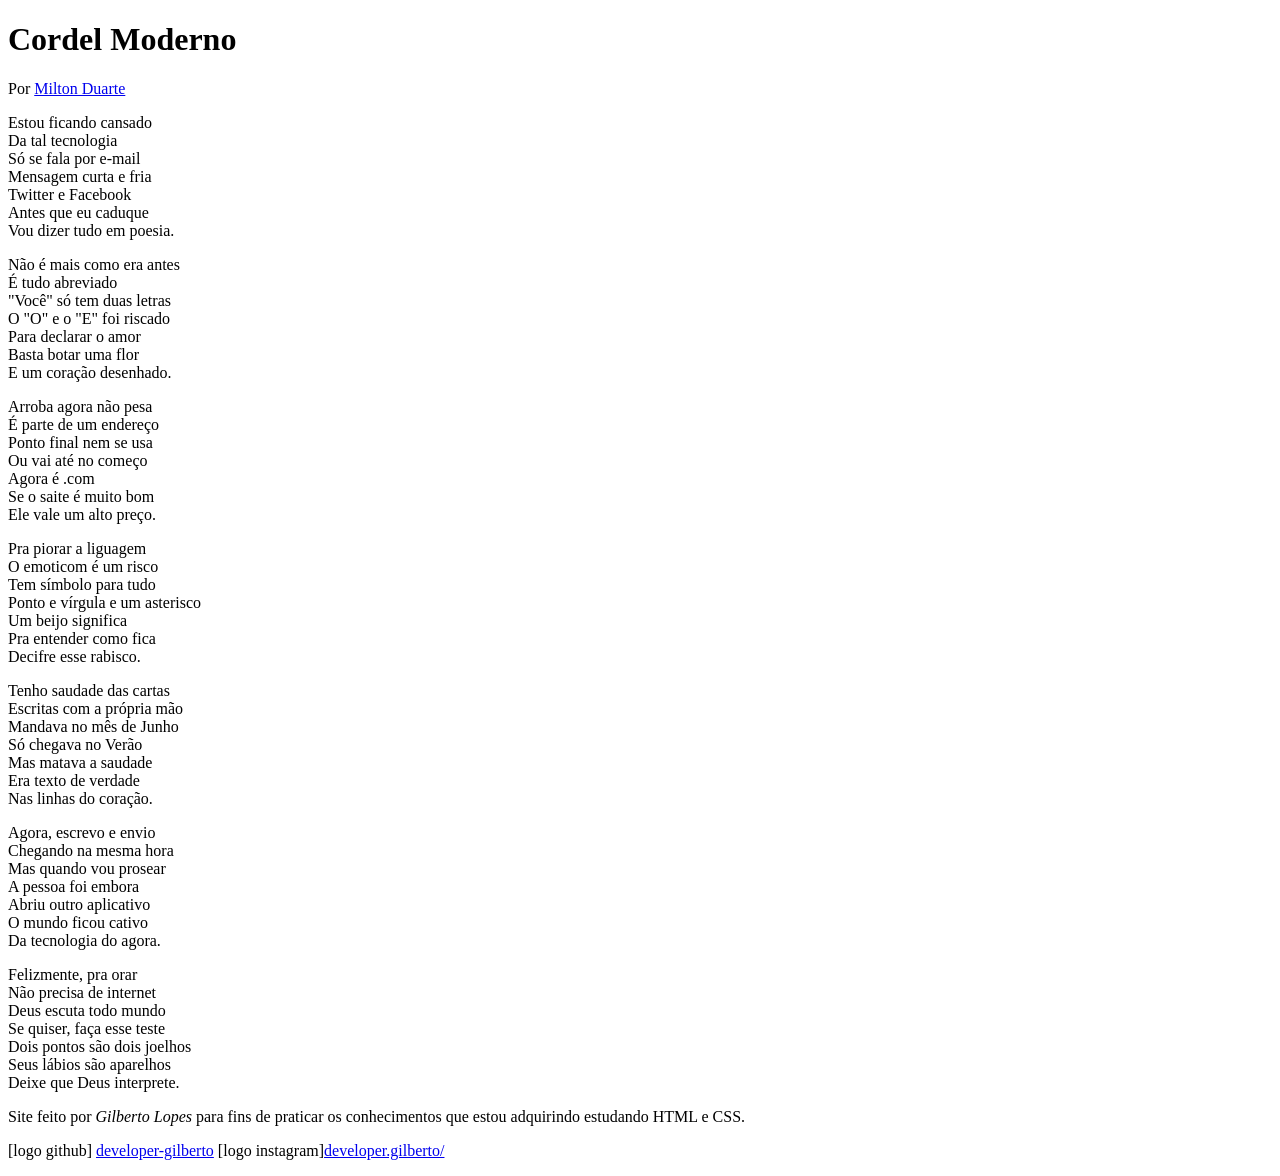
==== index.html @ d1b2ed77 "add o conteudo html do projeto cordel" ====
<!DOCTYPE html>
<html lang="pt-br">
<head>
    <meta charset="UTF-8">
    <meta http-equiv="X-UA-Compatible" content="IE=edge">
    <meta name="viewport" content="width=device-width, initial-scale=1.0">
    <title>Cordel Moderno</title>

    <link rel="stylesheet" href="css/style.css">

</head>
<body>
    <header>
        <h1>Cordel Moderno</h1>
            <p>
            Por <a href="https://www.recantodasletras.com.br/poesias/3186743">Milton Duarte</a>    
            </p>
    </header>

    <section>
        <p>
            Estou ficando cansado <br>
            Da tal tecnologia <br>
            Só se fala por e-mail <br>
            Mensagem curta e fria <br>
            Twitter e Facebook <br>
            Antes que eu caduque <br>
            Vou dizer tudo em poesia.
        </p>
    </section>

    <section>
        <p>
            Não é mais como era antes <br>
            É tudo abreviado <br>
            "Você" só tem duas letras <br>
            O "O" e o "E" foi riscado <br>
            Para declarar o amor <br>
            Basta botar uma flor <br>
            E um coração desenhado.
        </p>
    </section>

    <section>
        <p>
            Arroba agora não pesa <br>
            É parte de um endereço <br>
            Ponto final nem se usa <br>
            Ou vai até no começo <br>
            Agora é .com <br>
            Se o saite é muito bom <br>
            Ele vale um alto preço.     
        </p> 
        <p>
            Pra piorar a liguagem <br>
            O emoticom é um risco <br>
            Tem símbolo para tudo <br>
            Ponto e vírgula e um asterisco <br>
            Um beijo significa <br>
            Pra entender como fica <br>
            Decifre esse rabisco.
        </p>    
    </section>

    <section>
        <p>
            Tenho saudade das cartas <br>
            Escritas com a própria mão <br>
            Mandava no mês de Junho <br>
            Só chegava no Verão <br>
            Mas matava a saudade <br>
            Era texto de verdade <br>
            Nas linhas do coração.
        </p>
    </section>

    <section>
        <p>
            Agora, escrevo e envio <br>
            Chegando na mesma hora <br>
            Mas quando vou prosear <br>
            A pessoa foi embora <br>
            Abriu outro aplicativo <br>
            O mundo ficou cativo <br>
            Da tecnologia do agora.
        </p>
        <p>
            Felizmente, pra orar <br>
            Não precisa de internet <br>
            Deus escuta todo mundo <br>
            Se quiser, faça esse teste <br>
            Dois pontos são dois joelhos <br>
            Seus lábios são aparelhos <br>
            Deixe que Deus interprete.
        </p>
    </section>

    <footer>
        <p>
            Site feito por <em>Gilberto Lopes</em> para fins de praticar os conhecimentos que estou adquirindo estudando HTML e CSS.
        </p>
        <p>
            [logo github] <a href="https://github.com/developer-gilberto">developer-gilberto</a>
        
            [logo instagram]<a href="https://www.instagram.com/developer.gilberto/">developer.gilberto/</a>
        </p>
        
    </footer>
    
</body>
</html>
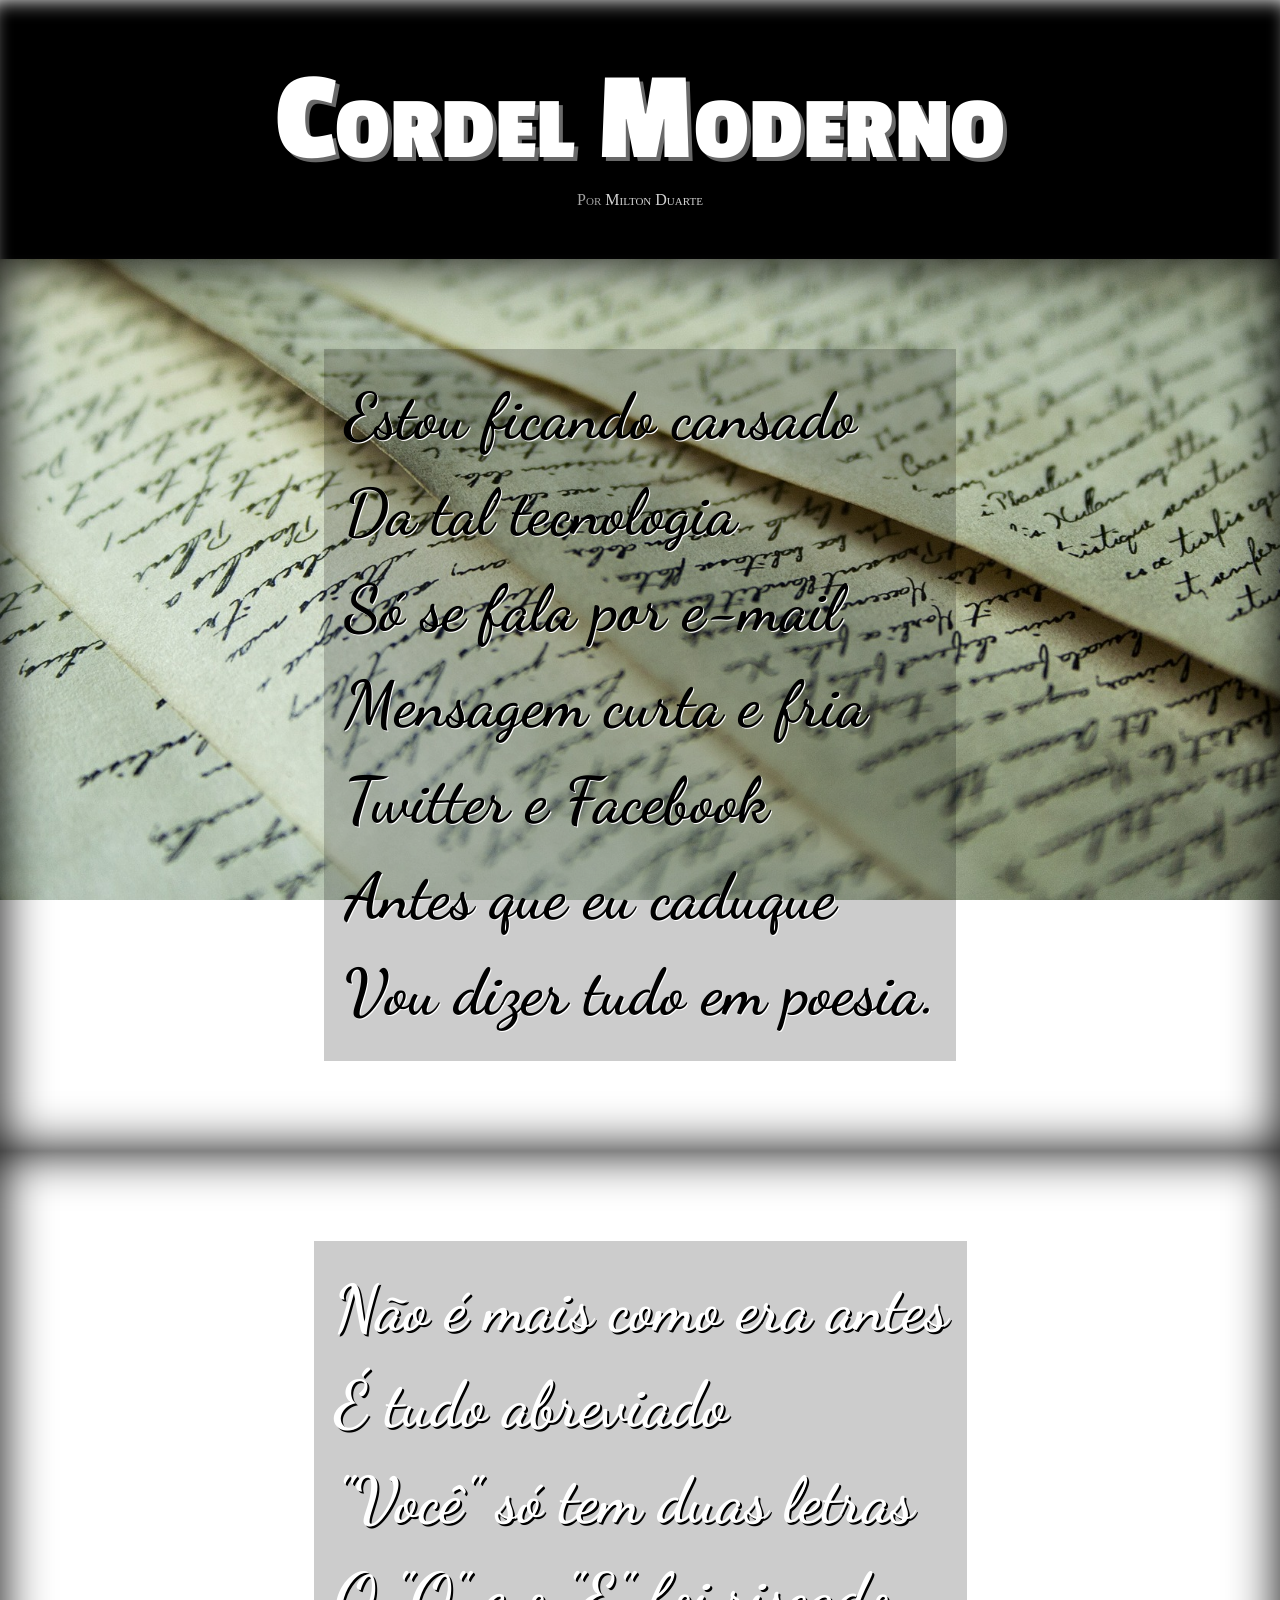
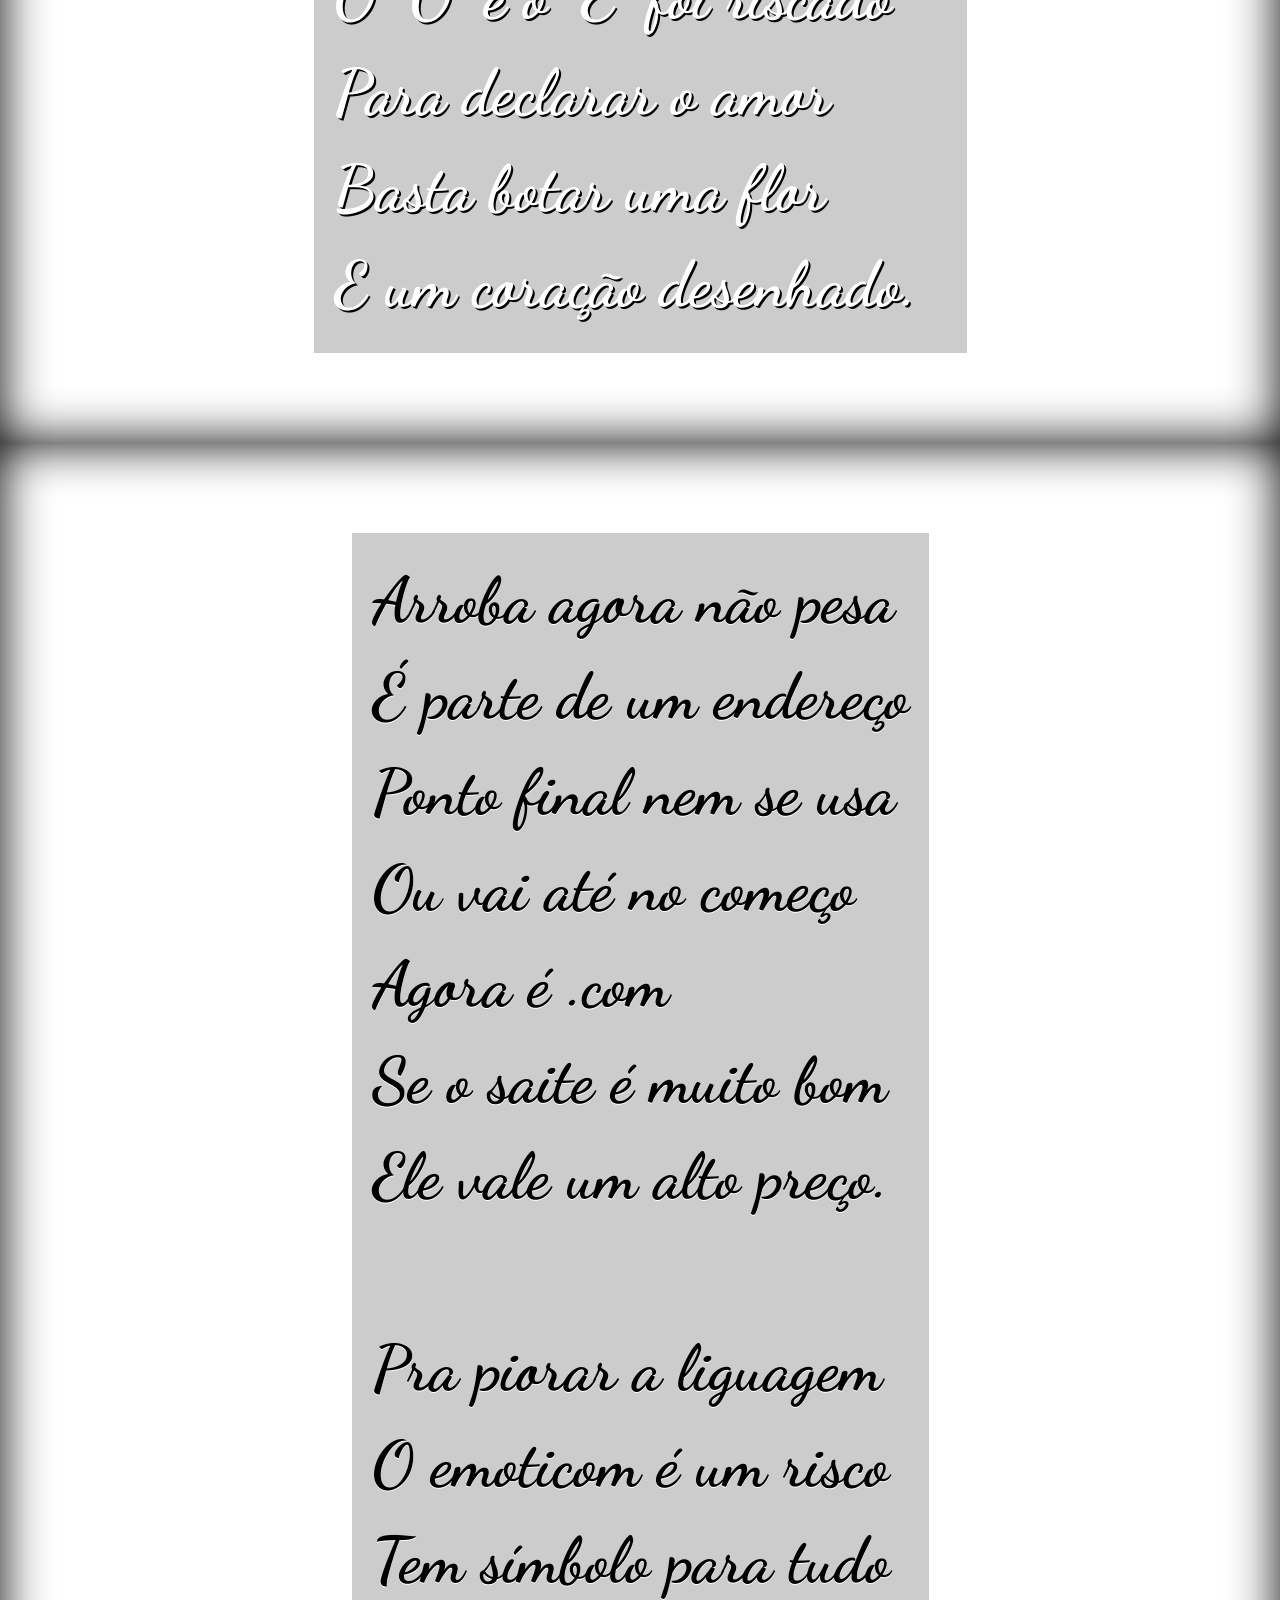
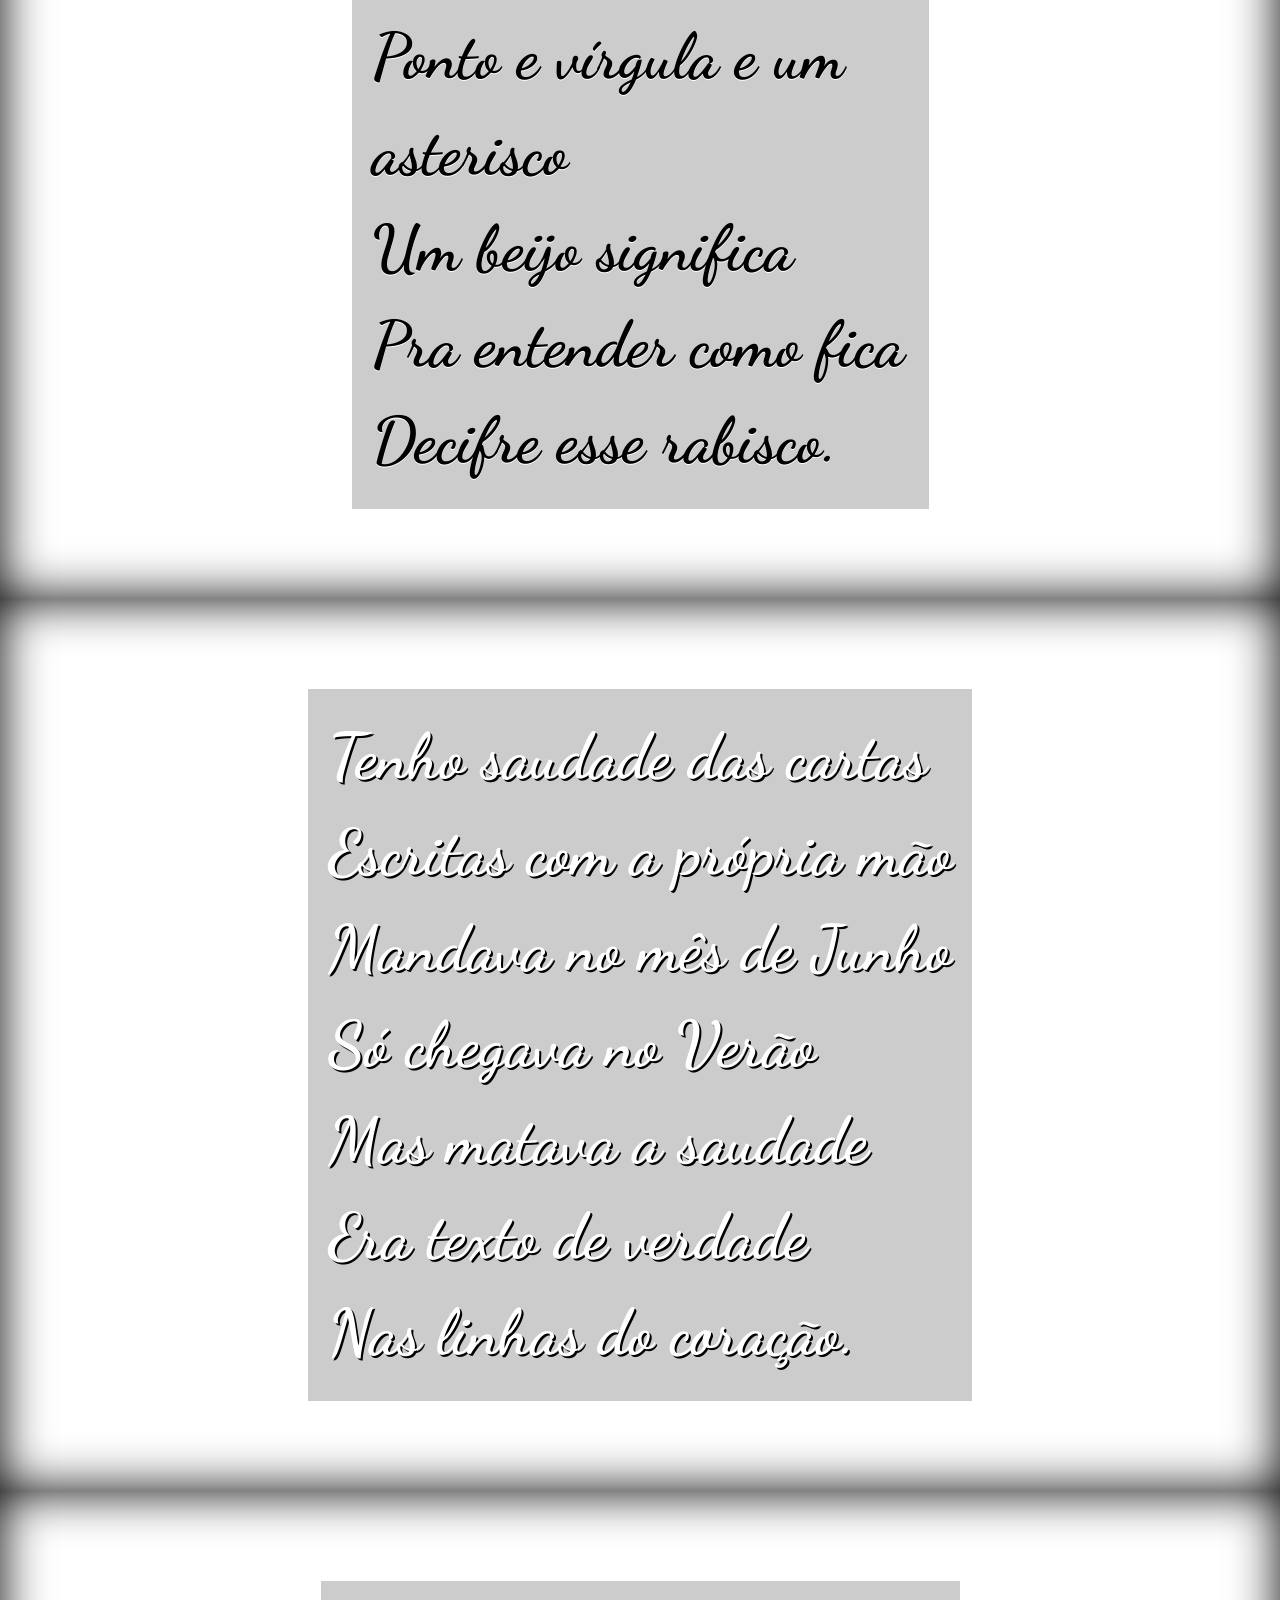
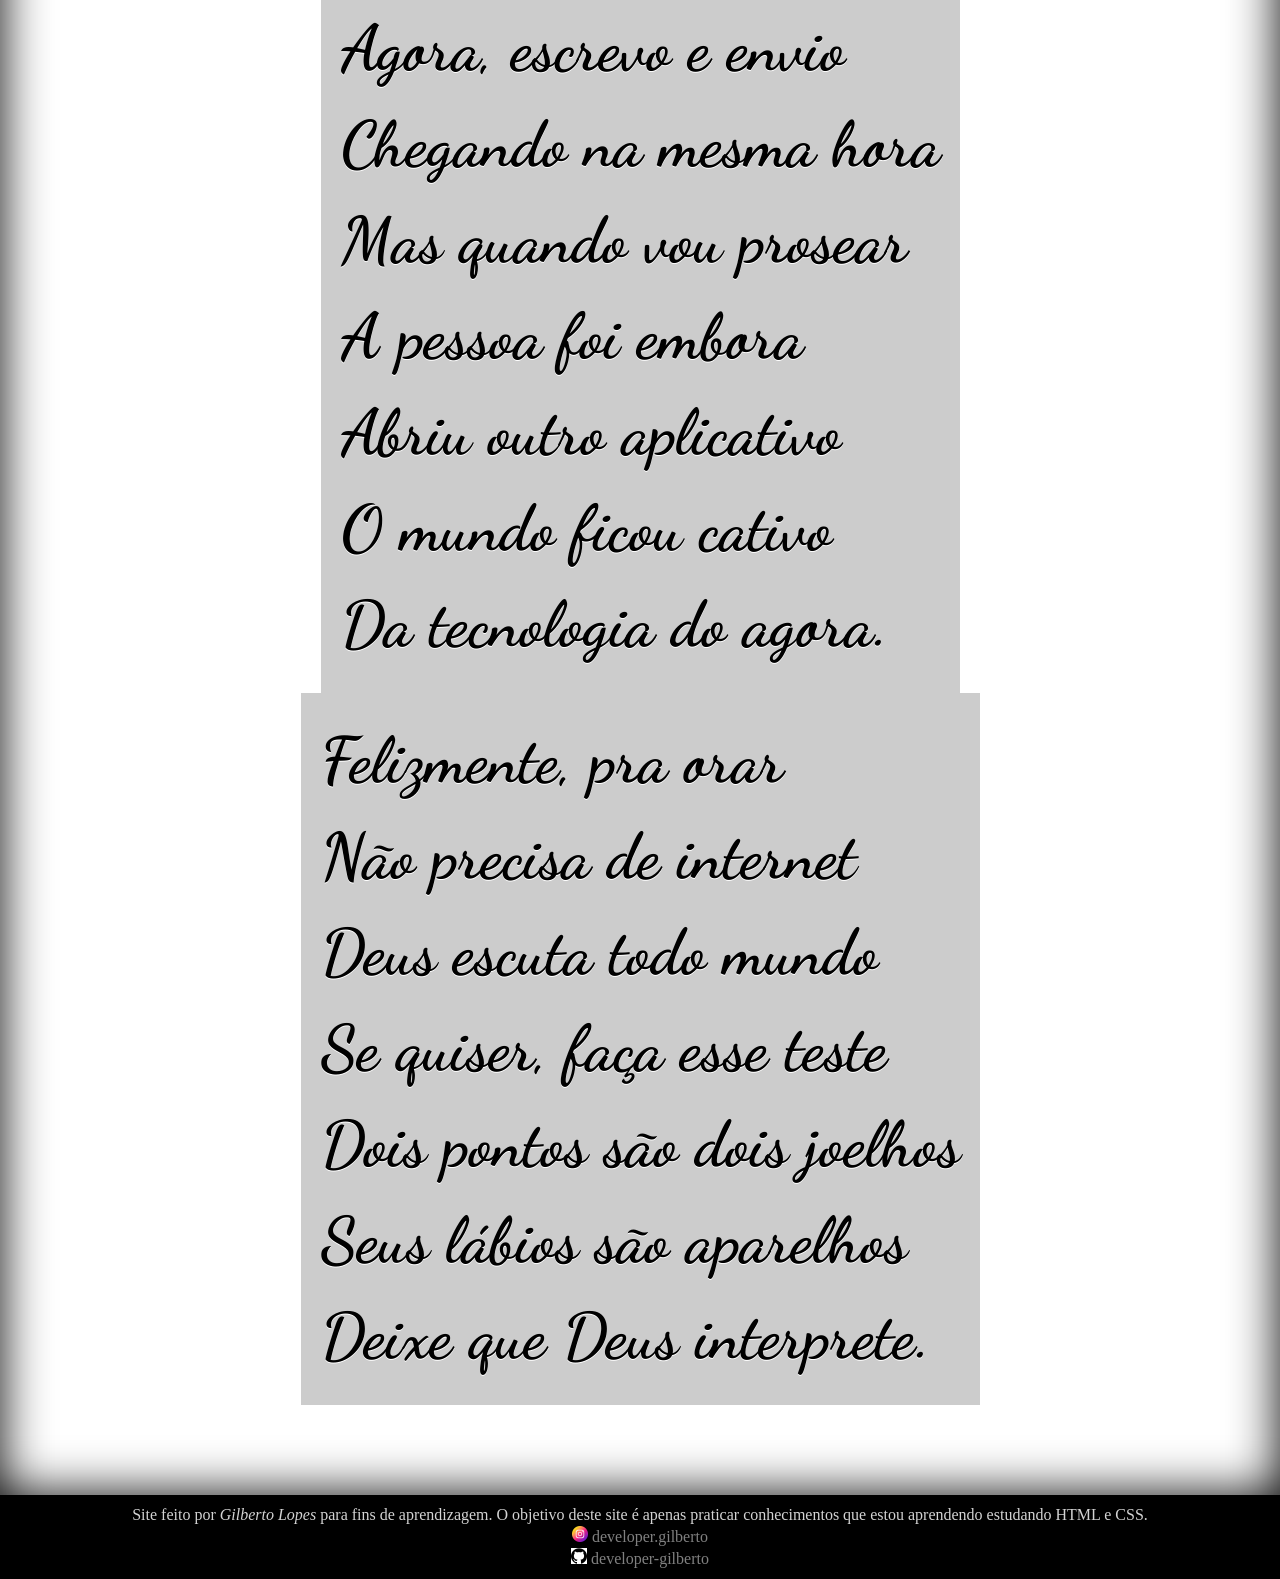
==== commit a438efce: "finish projeto cordel" ====
--- a/index.html
+++ b/index.html
@@ -17,92 +17,97 @@
             </p>
     </header>
 
-    <section>
-        <p>
-            Estou ficando cansado <br>
-            Da tal tecnologia <br>
-            Só se fala por e-mail <br>
-            Mensagem curta e fria <br>
-            Twitter e Facebook <br>
-            Antes que eu caduque <br>
-            Vou dizer tudo em poesia.
-        </p>
-    </section>
-
-    <section>
-        <p>
-            Não é mais como era antes <br>
-            É tudo abreviado <br>
-            "Você" só tem duas letras <br>
-            O "O" e o "E" foi riscado <br>
-            Para declarar o amor <br>
-            Basta botar uma flor <br>
-            E um coração desenhado.
-        </p>
-    </section>
-
-    <section>
-        <p>
-            Arroba agora não pesa <br>
-            É parte de um endereço <br>
-            Ponto final nem se usa <br>
-            Ou vai até no começo <br>
-            Agora é .com <br>
-            Se o saite é muito bom <br>
-            Ele vale um alto preço.     
-        </p> 
-        <p>
-            Pra piorar a liguagem <br>
-            O emoticom é um risco <br>
-            Tem símbolo para tudo <br>
-            Ponto e vírgula e um asterisco <br>
-            Um beijo significa <br>
-            Pra entender como fica <br>
-            Decifre esse rabisco.
-        </p>    
-    </section>
-
-    <section>
-        <p>
-            Tenho saudade das cartas <br>
-            Escritas com a própria mão <br>
-            Mandava no mês de Junho <br>
-            Só chegava no Verão <br>
-            Mas matava a saudade <br>
-            Era texto de verdade <br>
-            Nas linhas do coração.
-        </p>
-    </section>
-
-    <section>
-        <p>
-            Agora, escrevo e envio <br>
-            Chegando na mesma hora <br>
-            Mas quando vou prosear <br>
-            A pessoa foi embora <br>
-            Abriu outro aplicativo <br>
-            O mundo ficou cativo <br>
-            Da tecnologia do agora.
-        </p>
-        <p>
-            Felizmente, pra orar <br>
-            Não precisa de internet <br>
-            Deus escuta todo mundo <br>
-            Se quiser, faça esse teste <br>
-            Dois pontos são dois joelhos <br>
-            Seus lábios são aparelhos <br>
-            Deixe que Deus interprete.
-        </p>
-    </section>
+    <main>
+        <section class="livro">
+            <p>
+                Estou ficando cansado <br>
+                Da tal tecnologia <br>
+                Só se fala por e-mail <br>
+                Mensagem curta e fria <br>
+                Twitter e Facebook <br>
+                Antes que eu caduque <br>
+                Vou dizer tudo em poesia.
+            </p>
+        </section>
+        <section class="joaninha">
+            <p>
+                Não é mais como era antes <br>
+                É tudo abreviado <br>
+                "Você" só tem duas letras <br>
+                O "O" e o "E" foi riscado <br>
+                Para declarar o amor <br>
+                Basta botar uma flor <br>
+                E um coração desenhado.
+            </p>
+        </section>
+        <section class="livro">
+            <p>
+                Arroba agora não pesa <br>
+                É parte de um endereço <br>
+                Ponto final nem se usa <br>
+                Ou vai até no começo <br>
+                Agora é .com <br>
+                Se o saite é muito bom <br>
+                Ele vale um alto preço. <br><br>
+                Pra piorar a liguagem <br>
+                O emoticom é um risco <br>
+                Tem símbolo para tudo <br>
+                Ponto e vírgula e um <br>
+                asterisco <br>
+                Um beijo significa <br>
+                Pra entender como fica <br>
+                Decifre esse rabisco.
+            </p>
+        </section>
+        <section class="gil">
+            <p>
+                Tenho saudade das cartas <br>
+                Escritas com a própria mão <br>
+                Mandava no mês de Junho <br>
+                Só chegava no Verão <br>
+                Mas matava a saudade <br>
+                Era texto de verdade <br>
+                Nas linhas do coração.
+            </p>
+        </section>
+        <section class="livro">
+            <p>
+                Agora, escrevo e envio <br>
+                Chegando na mesma hora <br>
+                Mas quando vou prosear <br>
+                A pessoa foi embora <br>
+                Abriu outro aplicativo <br>
+                O mundo ficou cativo <br>
+                Da tecnologia do agora.
+            </p>
+            <p>
+                Felizmente, pra orar <br>
+                Não precisa de internet <br>
+                Deus escuta todo mundo <br>
+                Se quiser, faça esse teste <br>
+                Dois pontos são dois joelhos <br>
+                Seus lábios são aparelhos <br>
+                Deixe que Deus interprete.
+            </p>
+        </section>
+    </main>
 
     <footer>
+        
         <p>
-            Site feito por <em>Gilberto Lopes</em> para fins de praticar os conhecimentos que estou adquirindo estudando HTML e CSS.
+            Site feito por <em>Gilberto Lopes</em> para fins de aprendizagem. O objetivo deste site é apenas praticar conhecimentos que estou aprendendo estudando HTML e CSS.
         </p>
+        
         <p>
-            [logo github] <a href="https://github.com/developer-gilberto">developer-gilberto</a>
+            <img src="imagens/favicon-insta16x16.png" alt="instagram">
+                
+            <a href="https://instagram.com/developer.gilberto" target="_blank">developer.gilberto</a>
+        </p>
         
-            [logo instagram]<a href="https://www.instagram.com/developer.gilberto/">developer.gilberto/</a>
+        <p>
+            <img src="imagens/favicon-16x16.png" alt="GitHub" style="background-color: white;">
+                
+            <a href="https://github.com/developer-gilberto" target="_blank">developer-gilberto</a>
         </p>
         
     </footer>
--- a/css/style.css
+++ b/css/style.css
@@ -0,0 +1,112 @@
+@charset "UTF-8";
+
+@import url('https://fonts.googleapis.com/css2?family=Passion+One&display=swap');
+
+@import url('https://fonts.googleapis.com/css2?family=Dancing+Script:wght@500&display=swap');
+
+*{
+    margin: 0;
+    padding: 0;
+}
+
+:root{
+    --font-passion: 'Passion One', cursiva, arial;
+    --font-cursiva: 'Dancing Script', cursive, times;
+    --font-normal: Verdana, Geneva, Tahoma, sans-serif;
+}
+
+body{
+    background-image: url(../imagens/background002.jpg);
+    background-repeat: no-repeat;
+    background-size: cover;
+    background-attachment: fixed;
+    height: 100vh;
+}
+
+header{
+    background-color: black;
+    box-shadow: inset 0px 10px 20px -10px white;
+    text-align: center; 
+    padding:50px 50px;
+    font-variant: small-caps;
+}
+
+header h1{
+    text-shadow: 4px 4px 0px rgb(105, 105, 105);
+    font-family: var(--font-passion);
+    font-size: 10vw;
+    color: rgb(255, 255, 255);
+}
+
+header p{
+    color: rgb(162, 162, 162);
+}
+
+a{
+    text-decoration: none;
+    color: lightgray;
+    font-weight: normal;
+}
+
+a:hover{
+    text-decoration: underline;
+    color: rgb(255, 255, 255);
+    font-weight: bolder;
+}
+
+section{
+    text-align: center;
+    padding-top: 10vh;
+    padding-bottom: 10vh;
+    box-shadow: inset 0px 0px 50px 0px black;
+}
+
+section p{
+    display: inline-block;
+    font-family: var(--font-cursiva);
+    font-weight: bolder;
+    font-size: 5vw;
+    line-height: 1.5em;
+    padding: 20px;
+    text-align: left;
+    margin: auto;
+    background-color: rgba(0, 0, 0, 0.200);
+}
+
+.livro{
+    color: black;
+    text-shadow: 0.5px 0.5px white;
+}
+
+.joaninha{
+    background-image: url(../imagens/background001.jpg);
+    background-position: right center;
+    background-size: cover;
+    background-attachment: fixed;
+    color: white;
+    text-shadow: 2px 2px black;
+}
+
+.gil{
+    background-color: gray;
+    background-image: url(../imagens/IMG-20221219-WA0034.jpg);
+    background-position: center top;
+    background-size: cover;
+    background-attachment: fixed;
+    color: white;
+    text-shadow: 2px 2px black;
+}
+
+footer{
+    background-color: black;
+    color: lightgray;
+    text-align: center;
+    padding: 10px;
+    line-height: 1.3em;
+}
+
+footer a{
+    color: gray;
+}
+
+
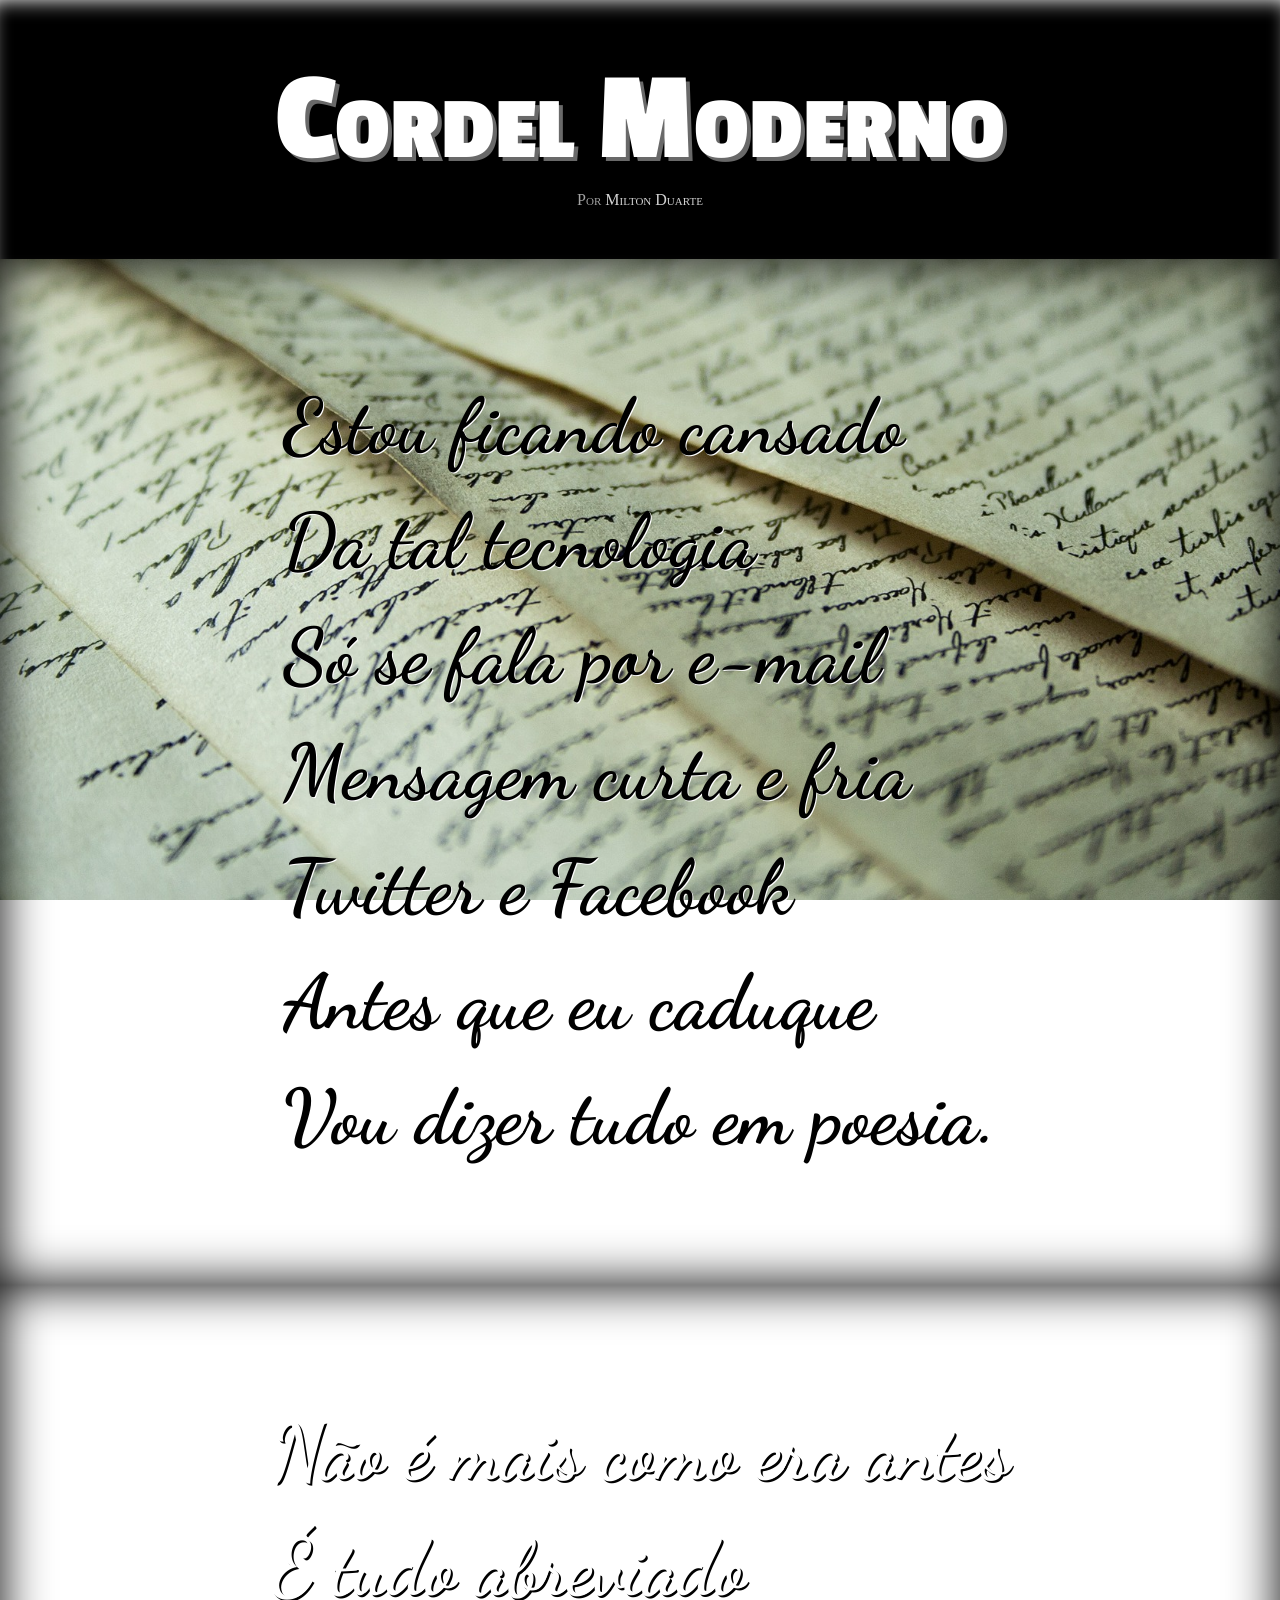
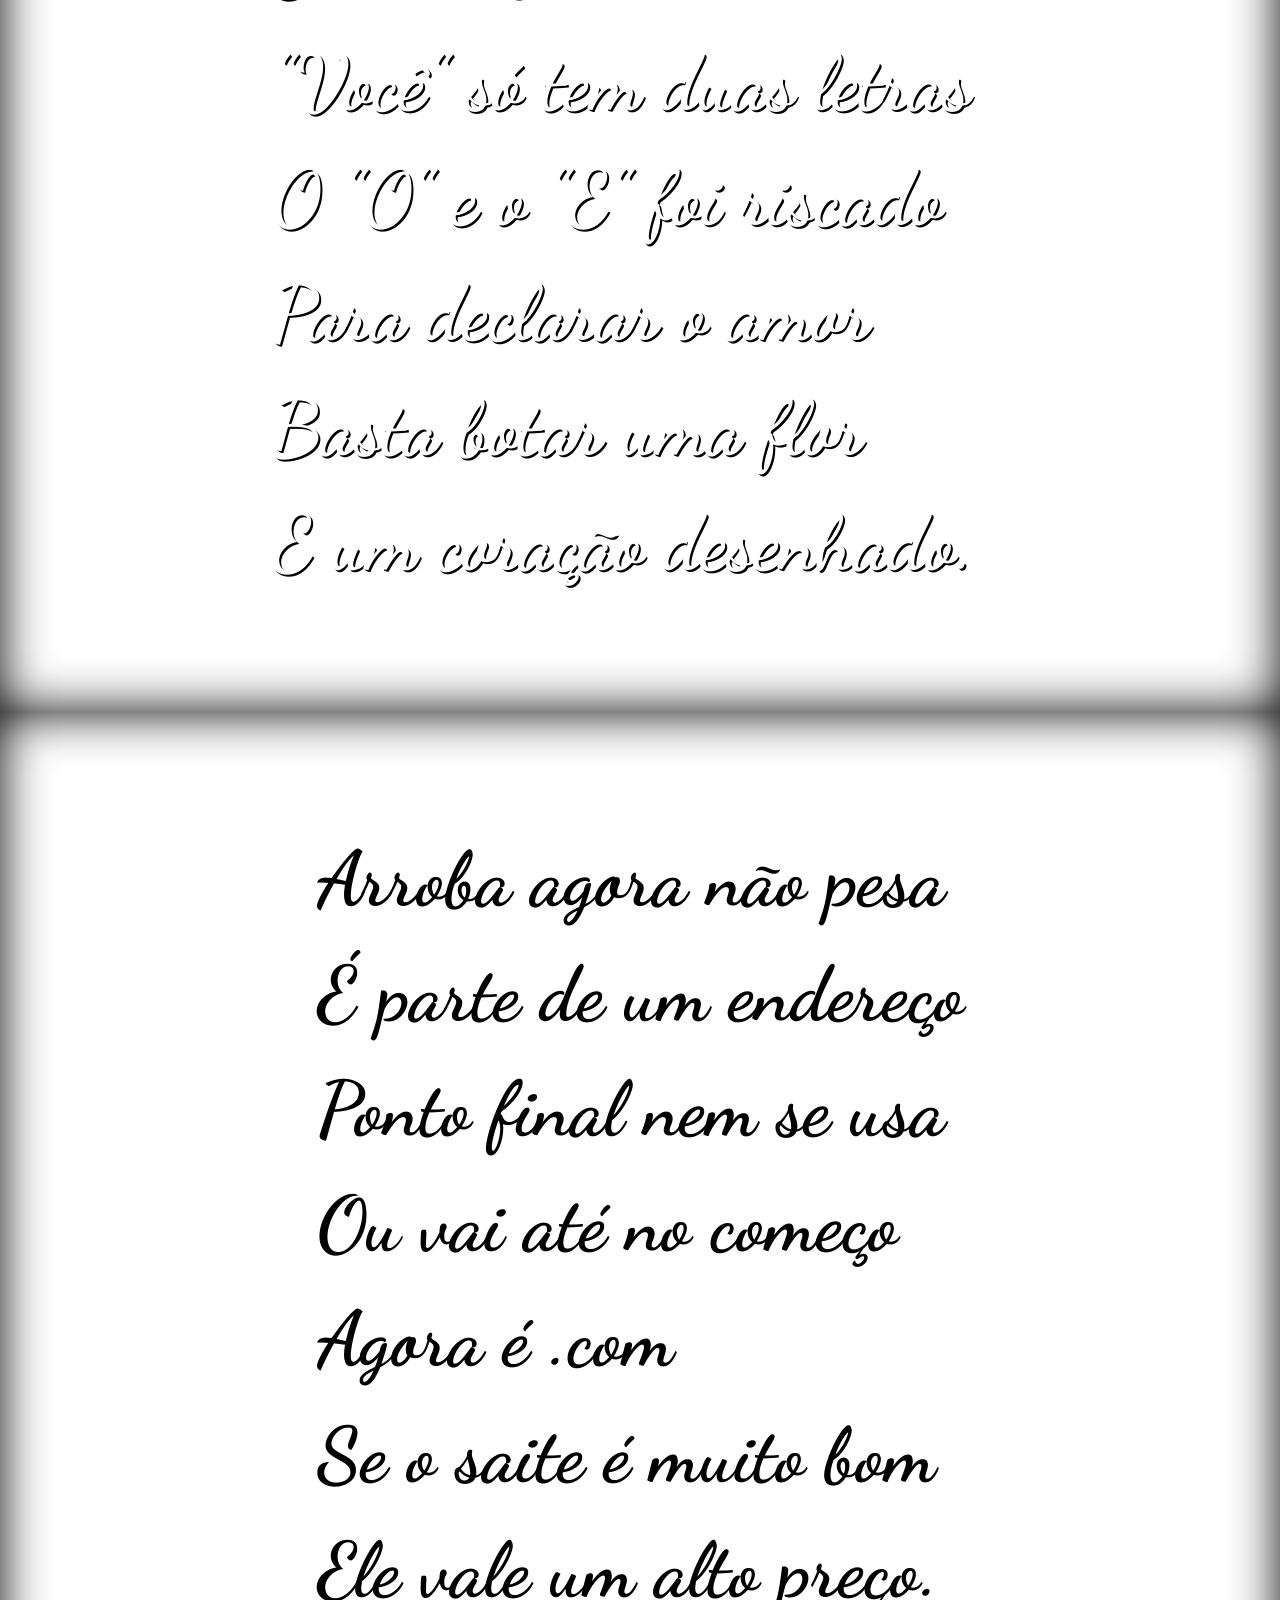
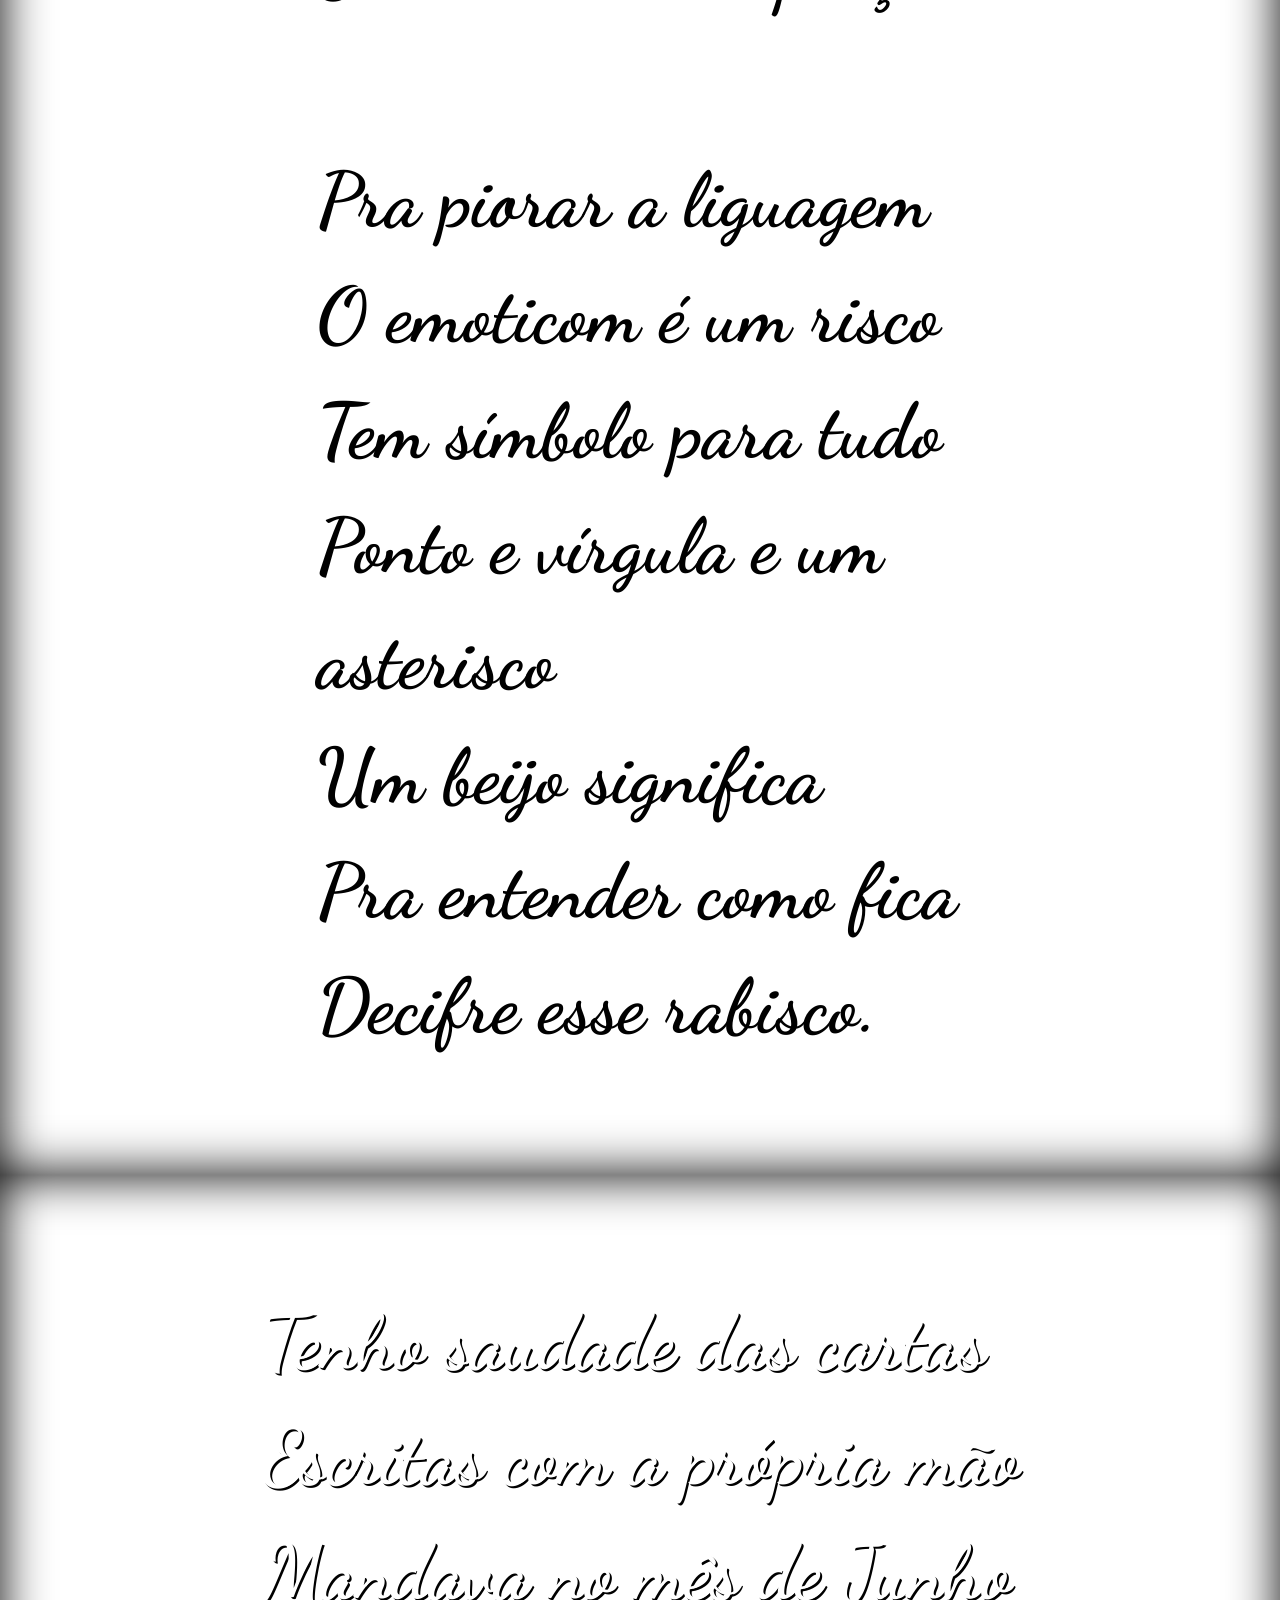
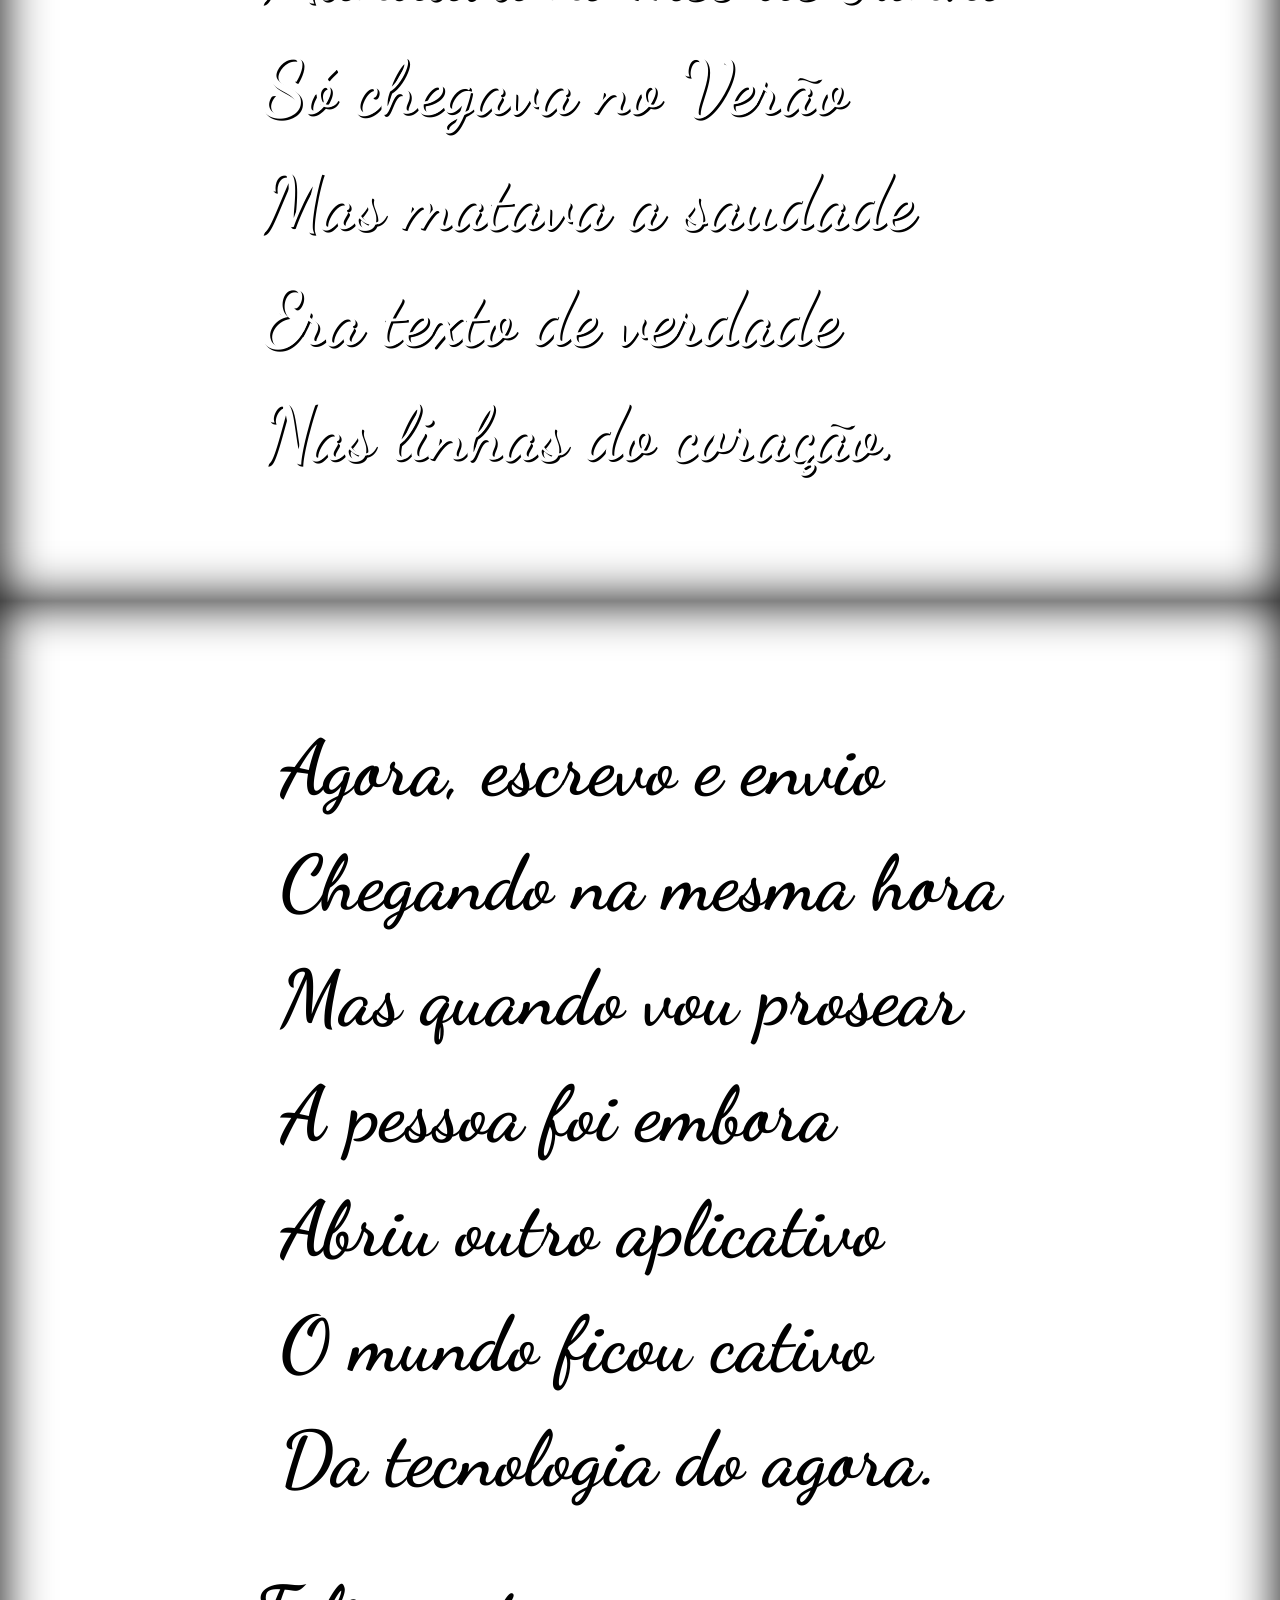
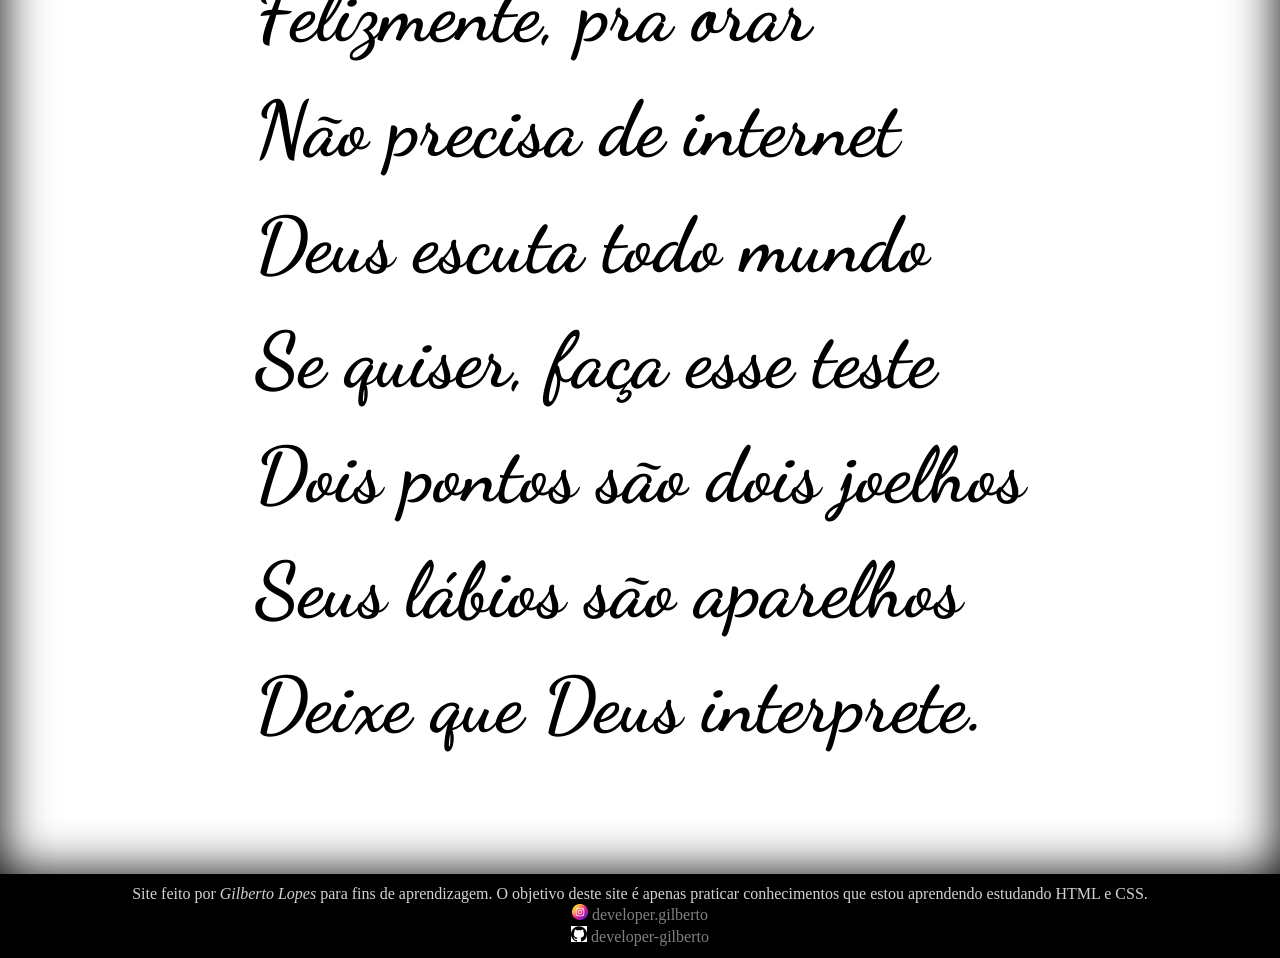
==== commit 9cd16f4a: "att link external" ====
--- a/index.html
+++ b/index.html
@@ -13,7 +13,7 @@
     <header>
         <h1>Cordel Moderno</h1>
             <p>
-            Por <a href="https://www.recantodasletras.com.br/poesias/3186743">Milton Duarte</a>    
+            Por <a href="https://www.recantodasletras.com.br/poesias/3186743" target="_blank">Milton Duarte</a>    
             </p>
     </header>
 
--- a/css/style.css
+++ b/css/style.css
@@ -65,12 +65,11 @@
     display: inline-block;
     font-family: var(--font-cursiva);
     font-weight: bolder;
-    font-size: 5vw;
+    font-size: 6vw;
     line-height: 1.5em;
     padding: 20px;
     text-align: left;
     margin: auto;
-    background-color: rgba(0, 0, 0, 0.200);
 }
 
 .livro{
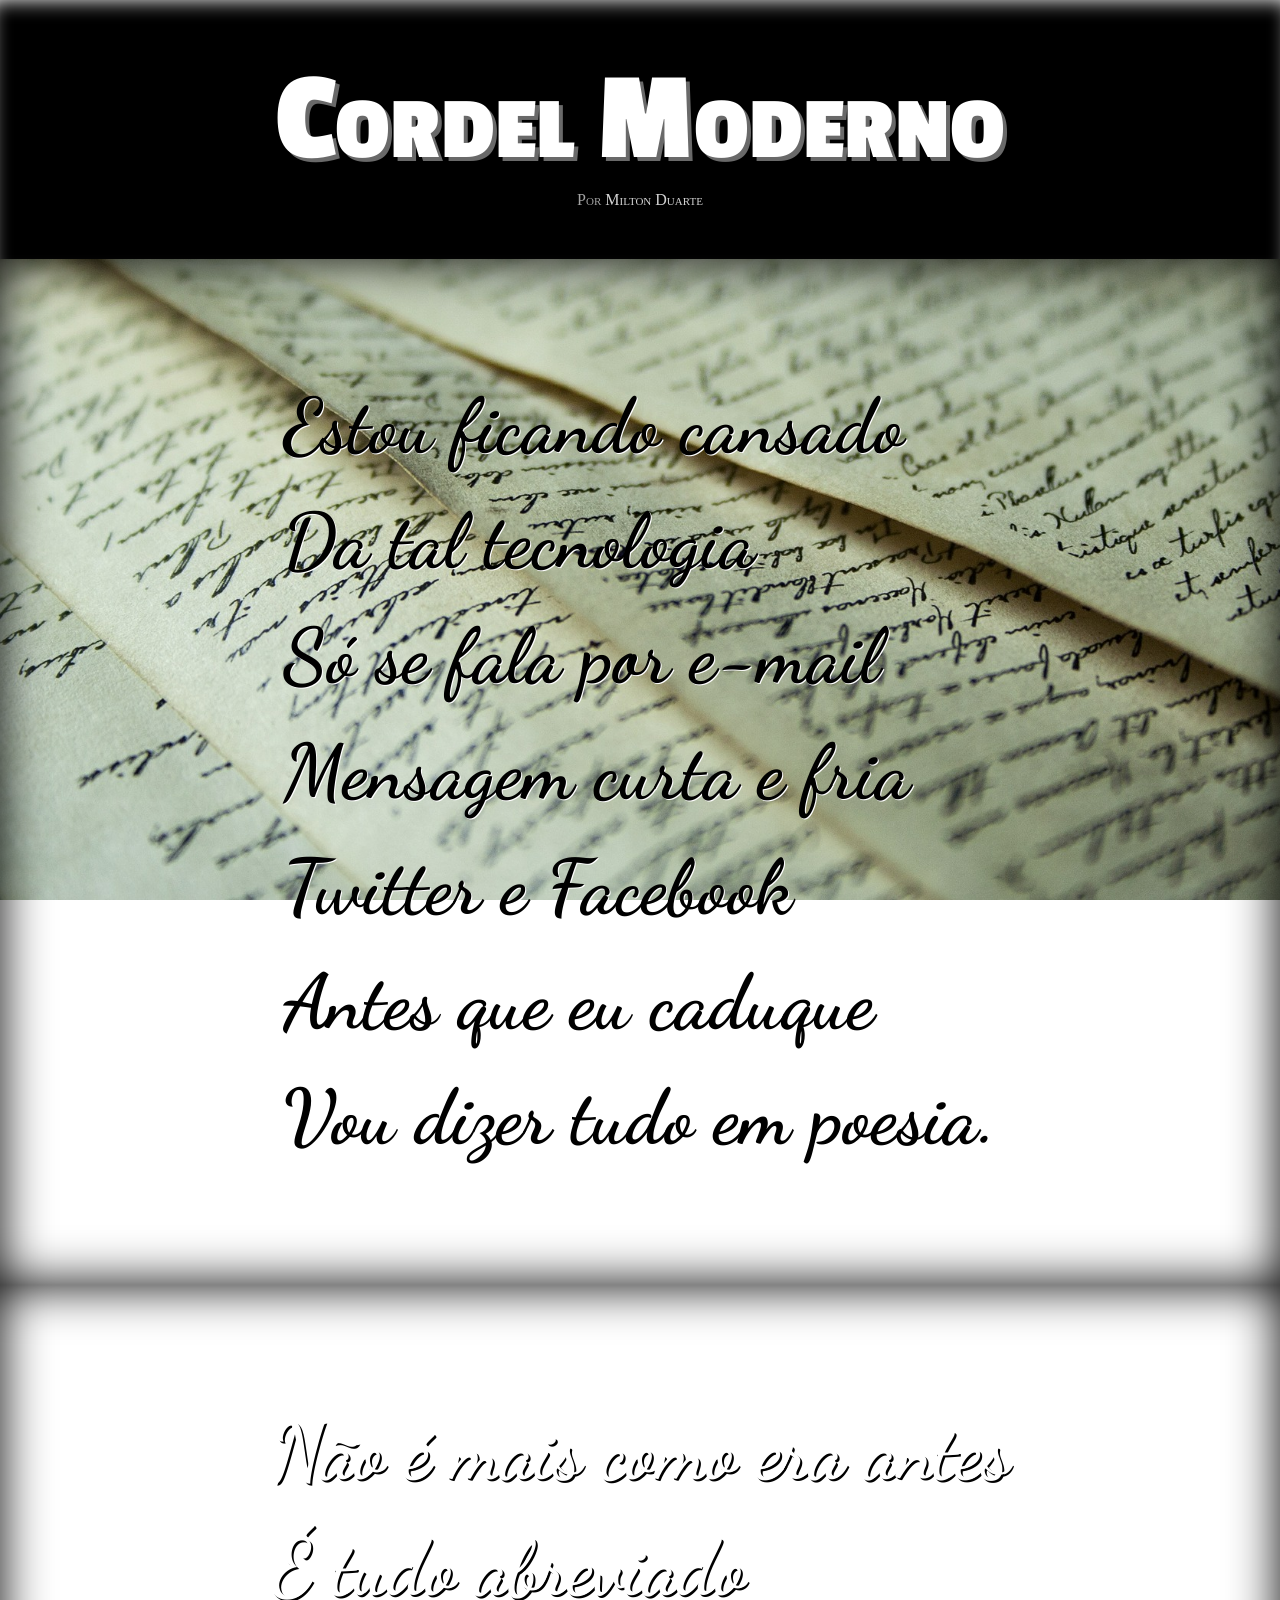
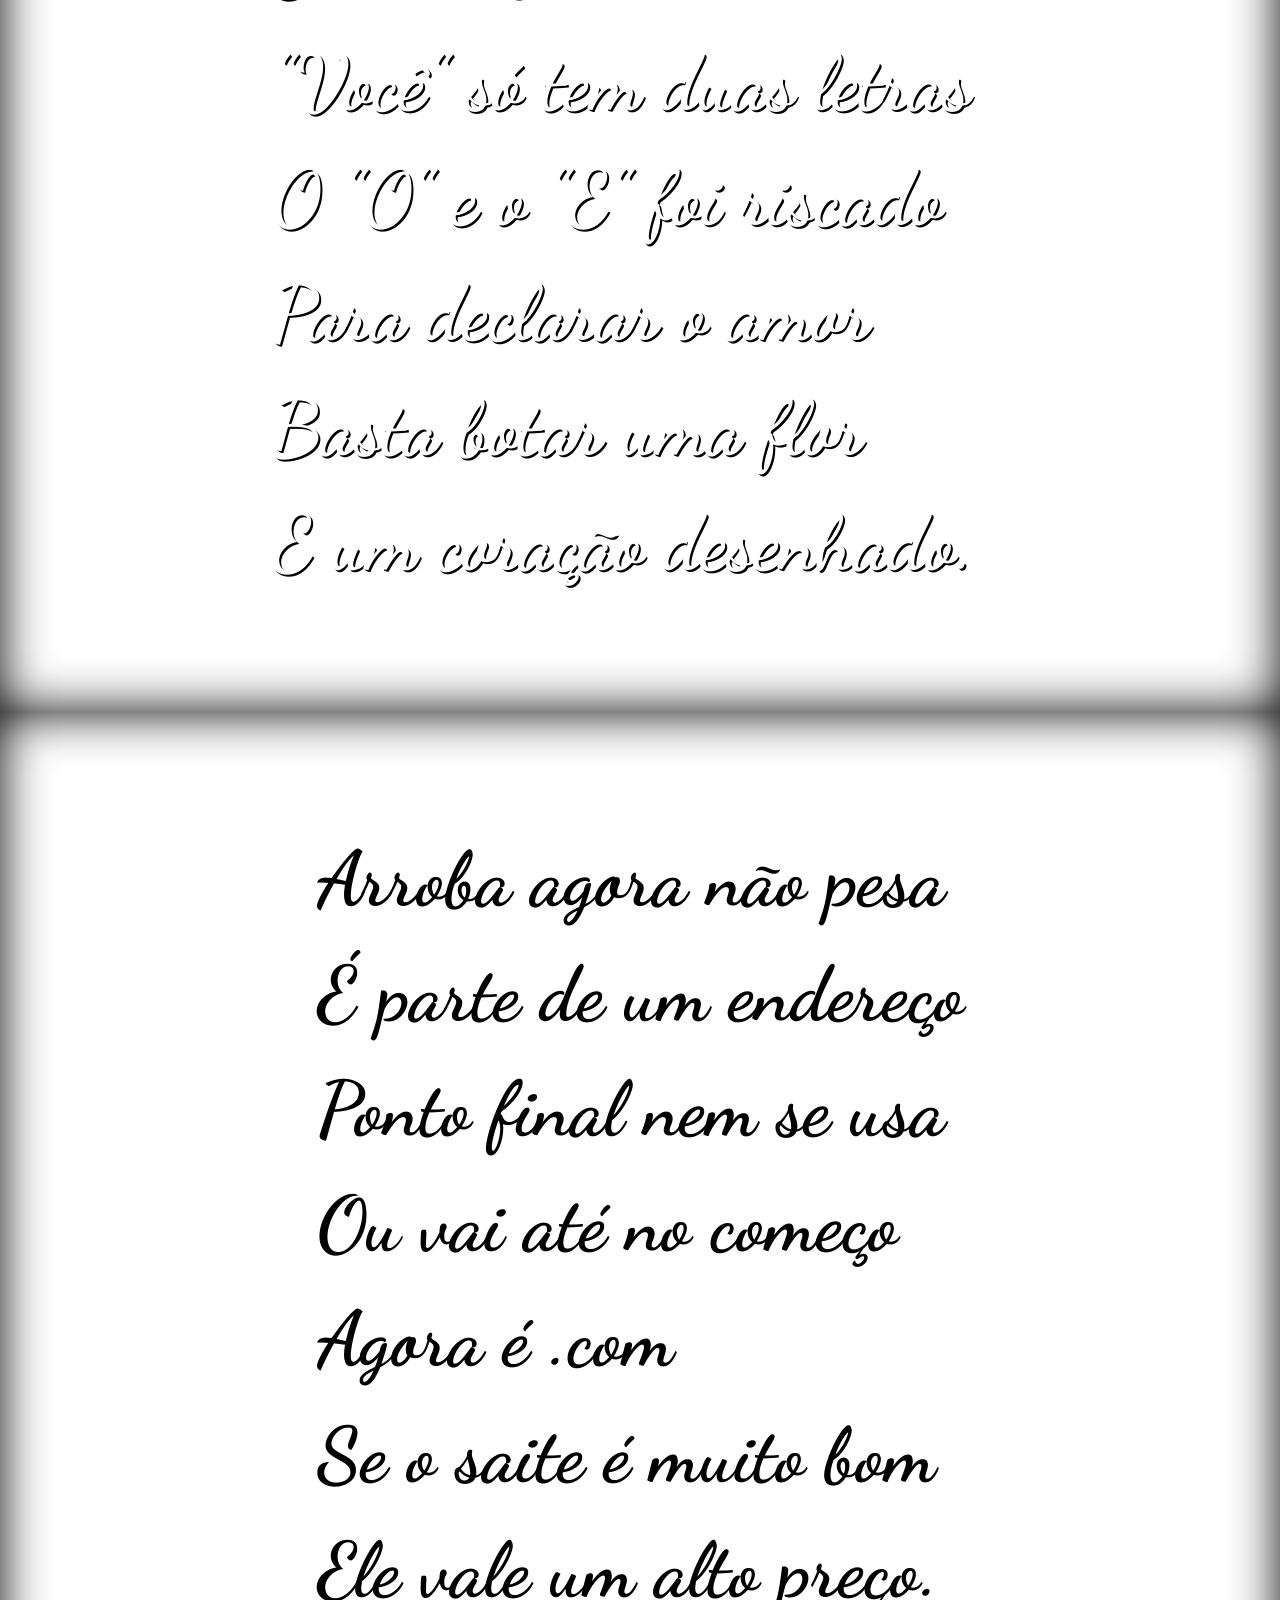
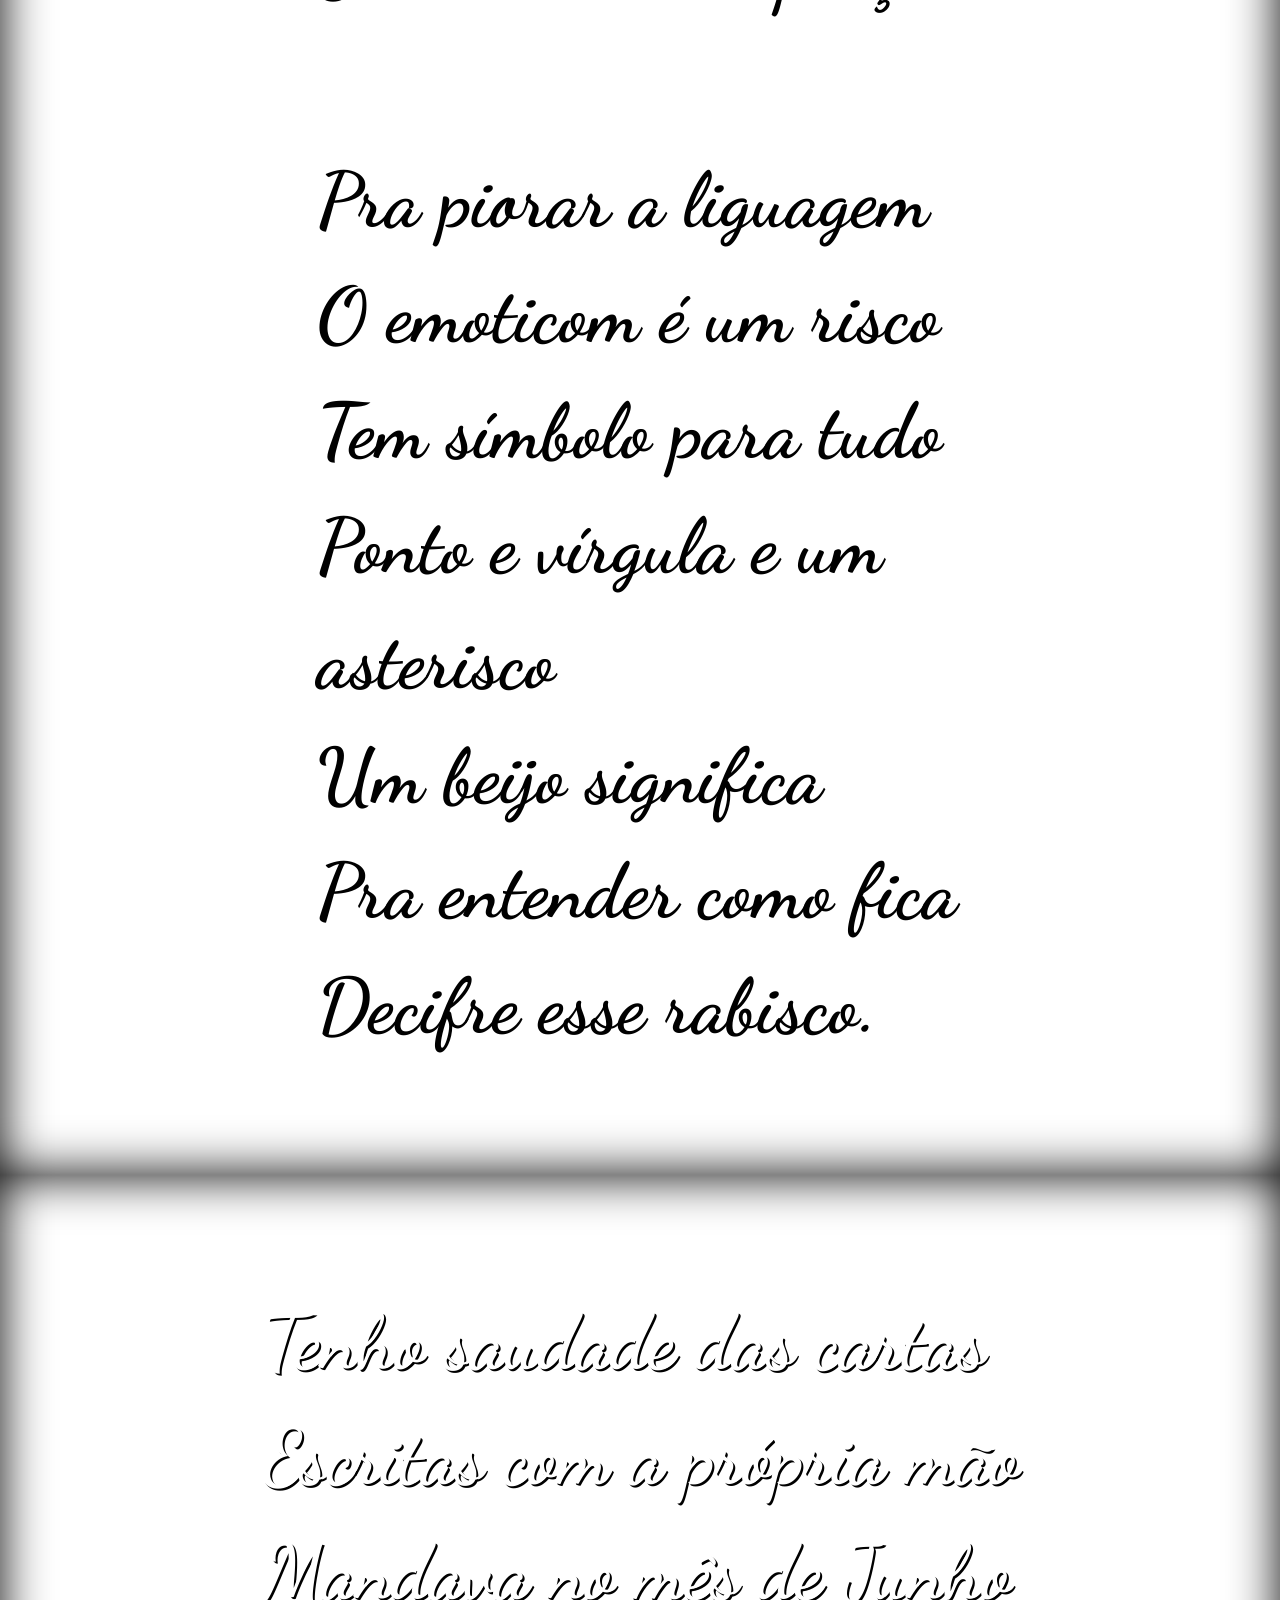
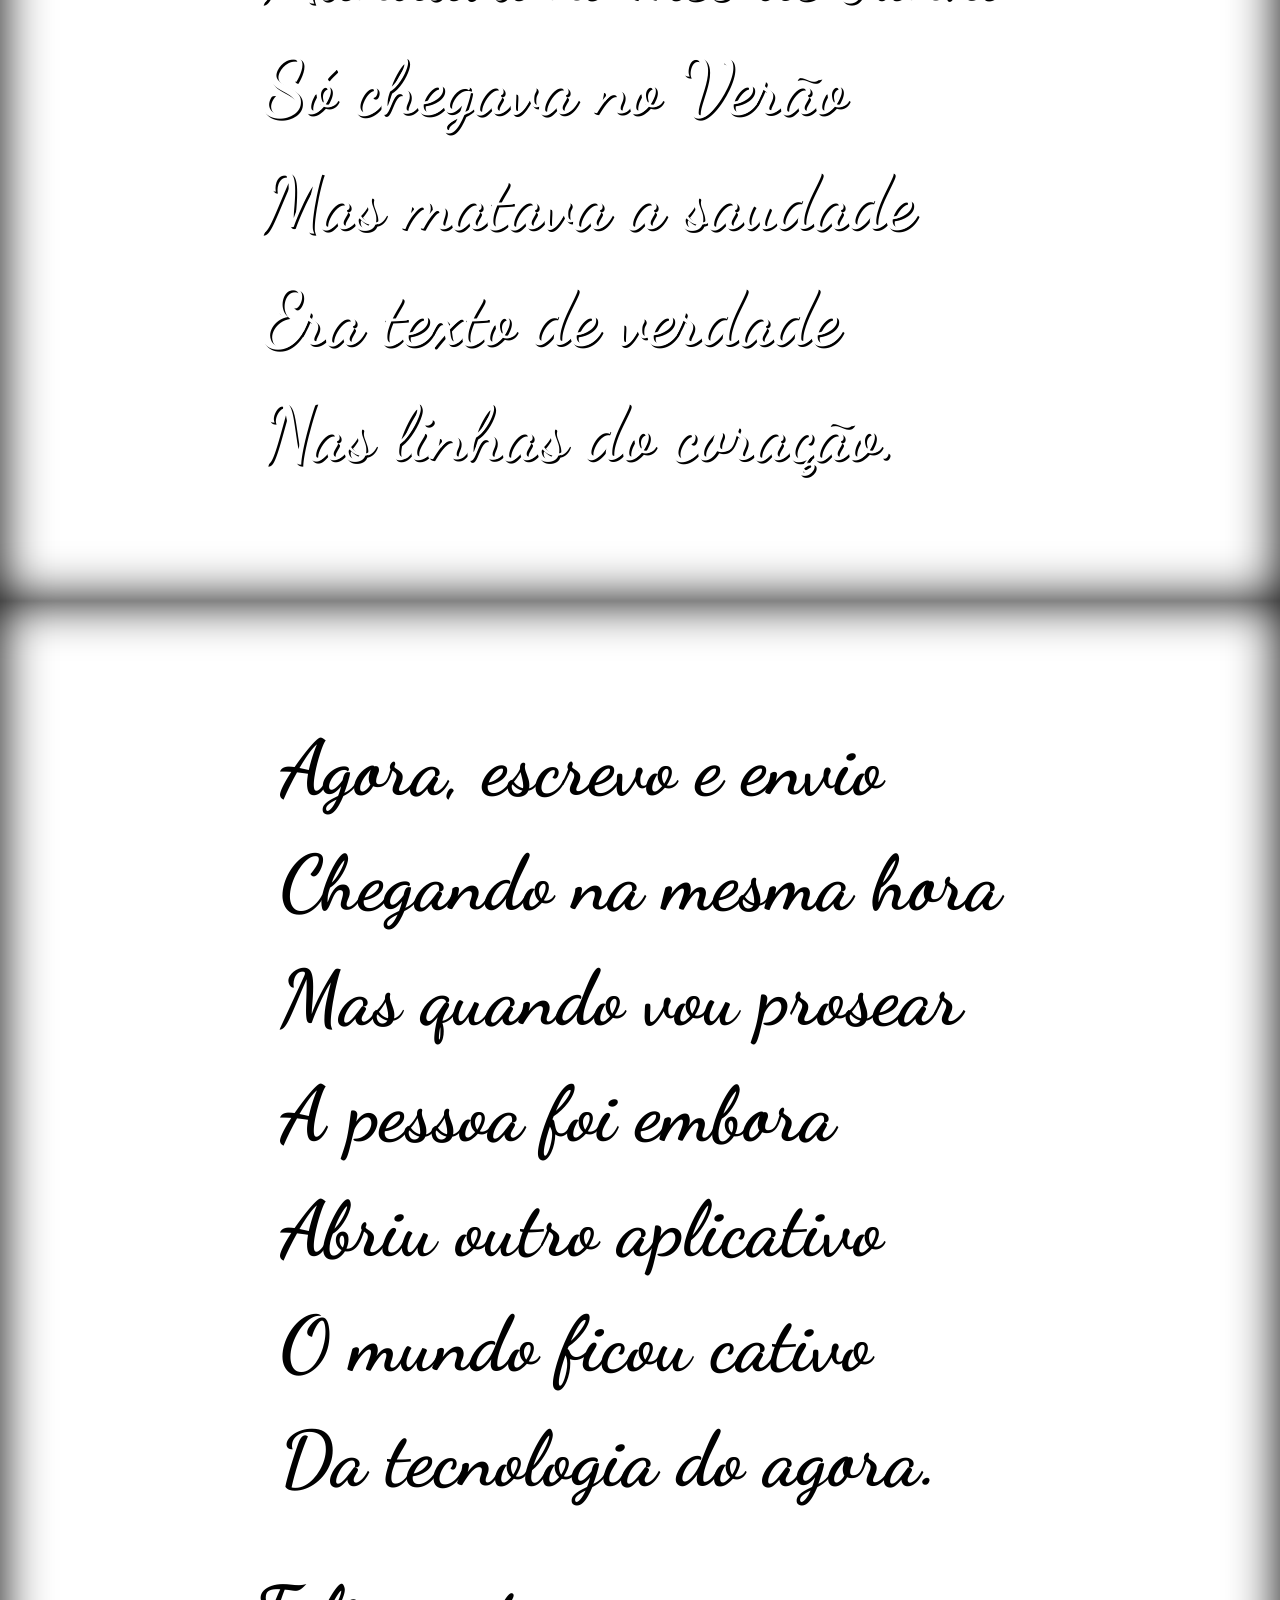
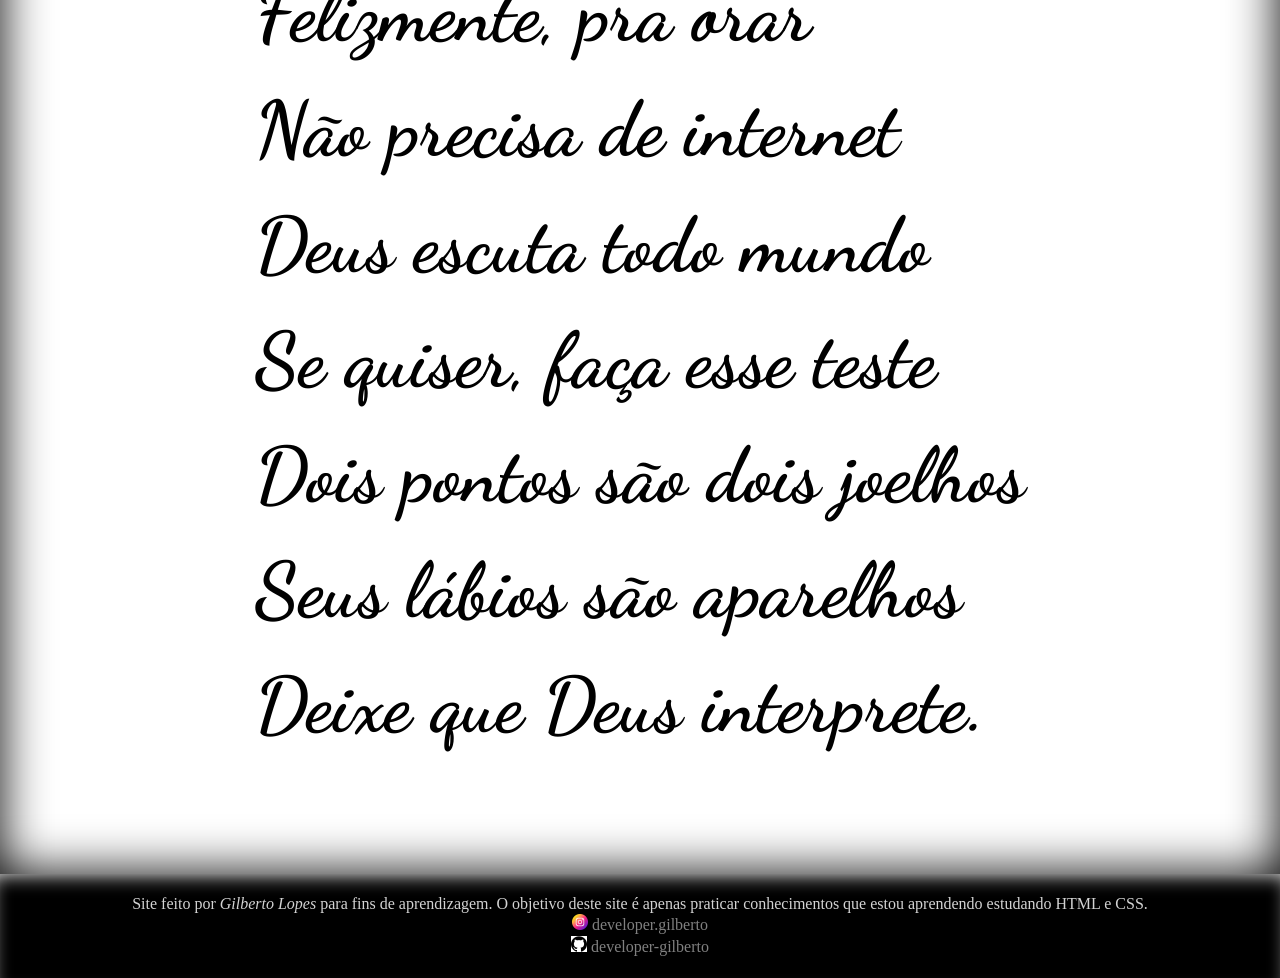
==== commit ba29a4ee: "add meta tags e favicon-gil" ====
--- a/index.html
+++ b/index.html
@@ -4,6 +4,10 @@
     <meta charset="UTF-8">
     <meta http-equiv="X-UA-Compatible" content="IE=edge">
     <meta name="viewport" content="width=device-width, initial-scale=1.0">
+    <meta name="description" content="Cordel Moderno">
+    <meta name="keywords" content="cordel, cordel moderno, milton duarte">
+    <meta name="author" content="Gilberto Lopes">
+    <link rel="shortcut icon" href="imagens/favicon_GIL/favicon.ico" type="image/x-icon">
     <title>Cordel Moderno</title>
 
     <link rel="stylesheet" href="css/style.css">
--- a/css/style.css
+++ b/css/style.css
@@ -100,8 +100,9 @@
     background-color: black;
     color: lightgray;
     text-align: center;
-    padding: 10px;
+    padding: 20px;
     line-height: 1.3em;
+    box-shadow: inset 0px 10px 20px -10px white;
 }
 
 footer a{
